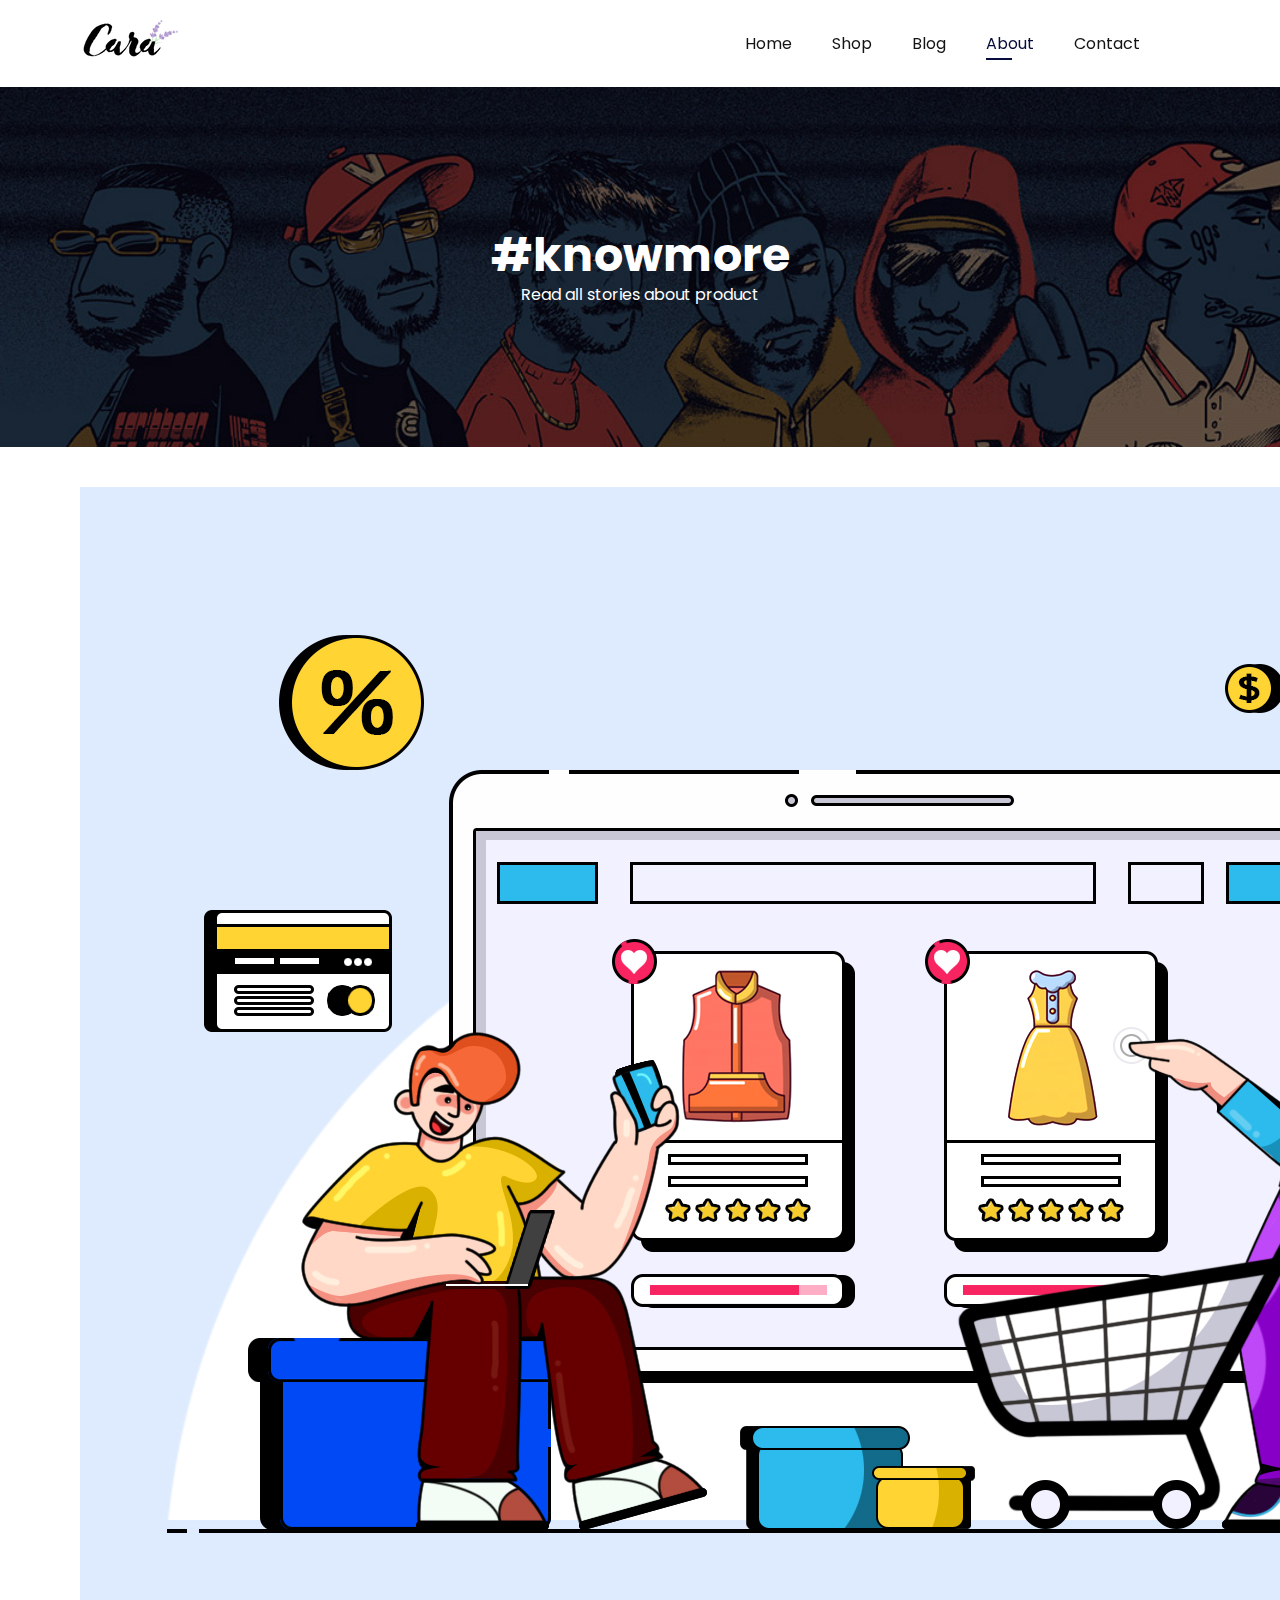
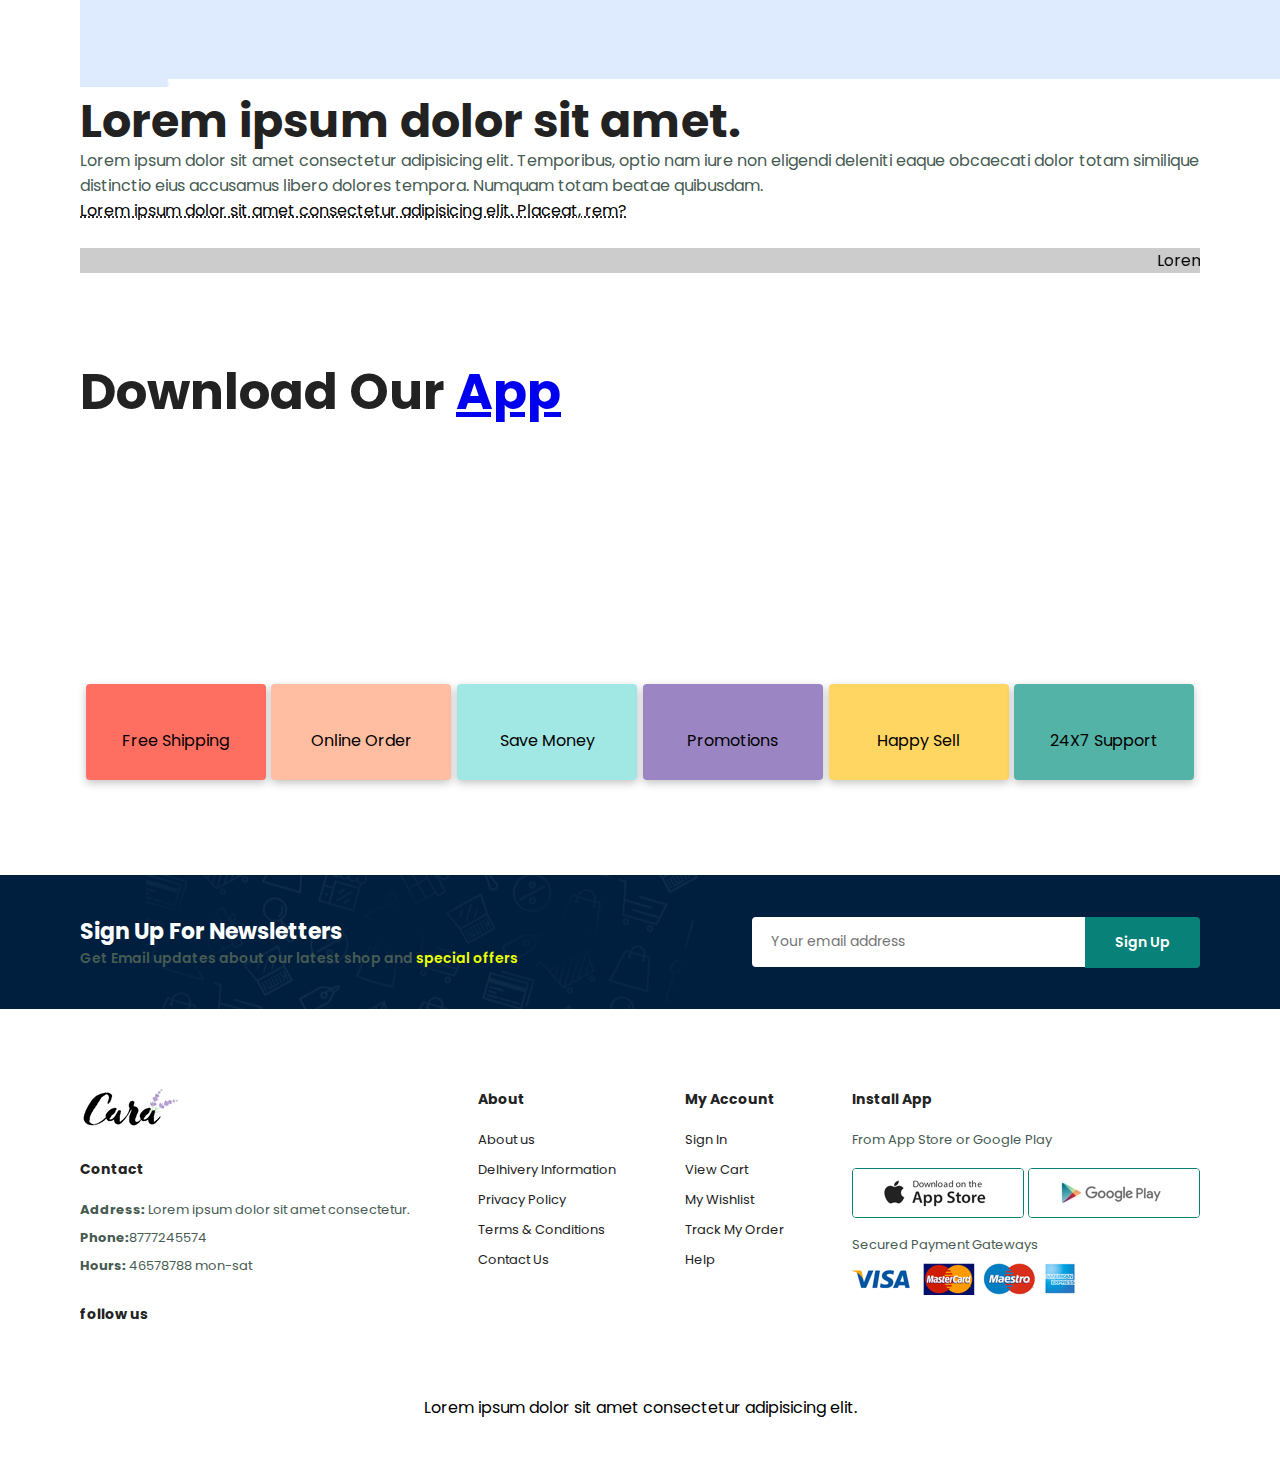
==== about.html @ af6af47f "about.html page added" ====
<!doctype html>
<html lang="en">
  <head>
    <meta charset="UTF-8" />

    <link rel="icon" type="image/svg+xml" href="public/vite.svg" />

    <meta name="viewport" content="width=device-width, initial-scale=1.0" />

    <!-- font aswome cdn -->
    <link rel="stylesheet" href="https://cdnjs.cloudflare.com/ajax/libs/font-awesome/6.5.2/css/all.min.css" integrity="sha512-SnH5WK+bZxgPHs44uWIX+LLJAJ9/2PkPKZ5QiAj6Ta86w+fsb2TkcmfRyVX3pBnMFcV7oQPJkl9QevSCWr3W6A==" crossorigin="anonymous" referrerpolicy="no-referrer" />

    <!-- style.css -->
    <link rel="stylesheet" href="style.css">


    <title>About us</title>
  </head>
  <body>
   <!-- header section start-->
   <section id="header">
    <!-- logo -->
    <a href="#"><img src="img/logo.png" class="logo" alt="logo"></a>
    <!-- nav link -->
    <div>
      <ul id="navbar">
        <li><a href="index.html">Home</a></li>
        <li><a  href="shop.html">Shop</a></li>
        <li><a  href="blog.html">Blog</a></li>
        <li><a class="active" href="about.html">About</a></li>
        <li><a href="contact.html">Contact</a></li>
        <li id="shop_bag"><a href="cart.html"><i class="fa-solid fa-cart-shopping"></i></a></li>
        <i id="close" class="fa-solid fa-x"></i>
      </ul>
    </div>

    <!-- hamburger menu -->
    <div id="mobile">
      <a href="cart.html"><i class="fa-solid fa-cart-shopping"></i></a>
      <i id="bar" class="fa-solid fa-bars"></i>
      
    </div>
   </section>
   <!-- header section end-->

   <!-- hero section start-->
   <section id="page-header" class="about-header">
    
    <h2>#knowmore</h2>

    <p>Read all stories about product</p>
   
   </section>
   <!-- hero section end-->

   <!-- new section start -->
   <section id="about-head" class="section-p1">
    <img src="img/about/a6.jpg" alt="">
    <div>
      <h2>Lorem ipsum dolor sit amet.
      </h2>
      <p>Lorem ipsum dolor sit amet consectetur adipisicing elit. Temporibus, optio nam iure non eligendi deleniti eaque obcaecati dolor totam similique distinctio eius accusamus libero dolores tempora. Numquam totam beatae quibusdam.</p>

      <abbr title="">Lorem ipsum dolor sit amet consectetur adipisicing elit. Placeat, rem?</abbr>

      <br>
      <br>

      <marquee  bgcolor="#ccc" loop="-1" scrollamount="5" width="100%">
        Lorem ipsum dolor sit amet consectetur adipisicing elit. Placeat, rem?
      </marquee>
    </div>
   </section>
   <!-- new section end -->

   <!-- about app section start -->
   <section id="about-app" class="section-p1">
    <h1>
      Download Our <a href="#">App</a>
      <div class="video">
        <video src="img/about/1.mp4" autoplay muted loop></video>
      </div>
    </h1>
   </section>
   <!-- about app section end -->

    <!-- feature section start -->
    <section id="feature" class="section-p1">
      <div class="fe-box">
          <div class="fe-icon"><i class="fas fa-shipping-fast"></i></div>
          <h6>Free Shipping</h6>
      </div>
      <div class="fe-box">
          <div class="fe-icon"><i class="fas fa-shopping-cart"></i></div>
          <h6>Online Order</h6>
      </div>
      <div class="fe-box">
          <div class="fe-icon"><i class="fas fa-piggy-bank"></i></div>
          <h6>Save Money</h6>
      </div>
      <div class="fe-box">
          <div class="fe-icon"><i class="fas fa-gift"></i></div>
          <h6>Promotions</h6>
      </div>
      <div class="fe-box">
          <div class="fe-icon"><i class="far fa-smile"></i></div>
          <h6>Happy Sell</h6>
      </div>
      <div class="fe-box">
          <div class="fe-icon"><i class="fas fa-headset"></i></div>
          <h6>24X7 Support</h6>
      </div>
  </section>
     <!-- feature section end -->


        <!-- News-letter section start-->
   <section id="newsletter" class="section-p1 section-m1">
    <div class="newstext">
      <h4>Sign Up For Newsletters</h4>
      <p>Get Email updates about our latest shop and <span>special offers</span></p>
    </div>

    <div class="form">
      <input type="text" placeholder="Your email address">
      <button class="normal">Sign Up</button>
    </div>

   </section>
   <!-- News-letter section end-->


   


   

   

 

   <!-- FOOTER section start -->
   <footer class="section-p1">
     <!-- col1 -->
    <div class="col">
      <img class="logo" src="img/logo.png" alt="">
      <h4>Contact</h4>
      <p><strong>Address:</strong> Lorem ipsum dolor sit amet consectetur.</p>
      <p><strong>Phone:</strong>8777245574</p>
      <p><strong>Hours:</strong> 46578788 mon-sat</p>
      <div class="follow">
        <h4>follow us</h4>
        <div class="icon">
          <i class="fa-brands fa-facebook"></i>
          <i class="fa-brands fa-instagram"></i>
          <i class="fa-brands fa-x-twitter"></i>
          <i class="fa-brands fa-pinterest"></i>
          <i class="fa-brands fa-youtube"></i>
        </div>
      </div>
    </div>
    <!-- col2 -->
    <div class="col">
      <h4>About</h4>
      <a href="">About us</a>
      <a href="">Delhivery Information</a>
      <a href="">Privacy Policy</a>
      <a href="">Terms & Conditions</a>
      <a href="">Contact Us</a>
    </div>
    <!-- col3 -->
    <div class="col">
      <h4>My Account</h4>
      <a href="">Sign In</a>
      <a href="">View Cart</a>
      <a href="">My Wishlist</a>
      <a href="">Track My Order</a>
      <a href="">Help</a>
    </div>
    <!-- col4 -->
    <div class="col install">
      <h4>Install App</h4>
      <p>From App Store or Google Play</p>
      <div class="row">
        <img src="img/pay/app.jpg" alt="">
        <img src="img/pay/play.jpg" alt="">
      </div>
      <p>Secured Payment Gateways
      </p>
      <img src="img/pay/pay.png" alt="">
    </div>

    <div class="copyright">
      Lorem ipsum dolor sit amet consectetur adipisicing elit.
    </div>
   </footer>
   <!-- FOOTER section end -->




   

   <!-- go to single product page js code -->
   <script>
    function goto_single_product_page(){
      // redirect
      window.location.href='single__product.html';
    }
    </script>


    


    <!-- script -->
    <script src="script.js"></script>


    <!-- js render from main.js -->
    <!-- <div id="app"></div> -->
    <!-- <script type="module" src="/main.js"></script> -->

  </body>
</html>
---- style.css ----
@import url("https://fonts.googleapis.com/css2?family=Spartan:wght@100;200;300;400;500;600;700;800;900&display=swap");

/* custom */
@import url('https://fonts.googleapis.com/css2?family=Poppins:wght@100;200;300;400;500;600;700;800;900&display=swap');

* {
  margin: 0;
  padding: 0;
  box-sizing: border-box;
  /* font-family: "Spartan", sans-serif; */

  /* custom */
  font-family: "Poppins", sans-serif;
}
html {
  scroll-behavior: smooth;
}
/* GLOBAL STYLE */
.custom__logo{
  width: 50%;
  height: 100%;
}
h1 {
  font-size: 50px;
  line-height: 64px;
  color: #222;
  
}
h2 {
  font-size: 46px;
  line-height: 54px;
  color: #222;
}
h4 {
  font-size: 20px;
  color: #222;
}
h6 {
  font-weight: 700;
  font-size: 12px;
}
p {
  font-size: 16px;
  color: #465b52;
}
body {
  width: 100%;
}
.section-p1 {
  /* section padding */
  padding: 40px 80px;
}
.section-m1 {
  /* section margin */
  margin: 40px 0;
}

button.normal{
   /*buttonglobalstyling*/
   font-size: 14px;
   font-weight: 600;
   padding: 15px 30px;
   color: #000000;
   background-color: white;
   border-radius: 4px;
   -webkit-border-radius: 4px;
   -moz-border-radius: 4px;
   -ms-border-radius: 4px;
   -o-border-radius: 4px;
   cursor: pointer;
   border: none;
   outline: none;
   transition: 0.2s;
   -webkit-transition: 0.2s;
   -moz-transition: 0.2s;
   -ms-transition: 0.2s;
   -o-transition: 0.2s;
}

button.white{
  /*buttonglobalstyling*/
  font-size: 13px;
  font-weight: 600;
  padding: 11px 18px;
  color: #ffffff;
  background-color: transparent;

  cursor: pointer;
  border: 1px solid white;
  outline: none;
  transition: 0.2s;

}
/* ----global variable end--- */

/* 1 */
/* header section start */
#header {
  display: flex;
  align-items: center;
  justify-content: space-between;

  padding: 20px 80px;
 




    /* custom */
  position: sticky; /* Use sticky for relative positioning within main */
  top: 0; /* Stays at the top of the main element */
  z-index: 100; /* Ensure it stays on top of other content */

  background: rgba(255, 255, 255, 0.5);
  backdrop-filter: blur(12px);
  -webkit-backdrop-filter: blur(15px);
  /* border: 1px solid rgba(255,255,255,0.25); */
  color: #000000;
}
/* nav link */
#header #navbar {
  display: flex;
  align-items: center;
  justify-content: center;
}
#navbar li {
  list-style: none;
  padding: 0 20px;

  /* parent elemet relative */
  position: relative;
}
#navbar li a {
  text-decoration: none;
  font-size: 16px;
  font-weight: 400;
  color: #141414;
}
/* nav link hover effecet */
#navbar li a:hover,
#navbar li a.active {
/* active class added for section wise navbar underline */

  color: #060c3b;
  /*smooth transition*/
  transition: 0.3s ease;
  -webkit-transition: 0.3s ease;
  -moz-transition: 0.3s ease;
  -ms-transition: 0.3s ease;
  -o-transition: 0.3s ease;
}

/* underline effect using pseudo element */
#navbar li a.active::after,
#navbar li a:hover::after{
    content: "";
    width: 30%;
    height: 2px;
    background: #060c3b;
    /* child elemet absolute */
    position: absolute;
    bottom: -4px;
    left: 20px;
}

#header #mobile{
  /* bydefault hide this div */
      display: none;
}


#close {
  /* bydefault hide in large screen */
  display: none;
}


/* header section end */

/* 2 */
/* hero section start */
#hero{
    /* background-image: url(img/hero4.png); */
    background-image: url(https://images.unsplash.com/photo-1532453288672-3a27e9be9efd?q=80&w=1528&auto=format&fit=crop&ixlib=rb-4.0.3&ixid=M3wxMjA3fDB8MHxwaG90by1wYWdlfHx8fGVufDB8fHx8fA%3D%3D);


    /* fullscreen */
    width: 100%;
    height: 90vh;

    /* make image center */
    background-position: top 40% right 0%;
    background-size: cover;

    padding: 0 80px;

    display: flex;
    flex-direction: column;
    justify-content: center;
    align-items: flex-start;
    gap: 10px;
    

}
/* #hero h4{
    padding-bottom: 15px;
} */
#hero h1, #hero h4, #hero h2, #hero p{
    color: #ffffff;
}
#hero h1{
  font-weight: 500;
}
#hero h2{
  font-weight: 400;
}
#hero h4{
  font-weight: 300;
}
#hero p{
  font-weight: 200;
}
#hero button{
    /*background-image: url("img/button.png");
    */background-color: whitesmoke;
    color: #000000;
    border: 0;
    padding: 15px 30px;
    /*background-repeat: no-repeat;
    */cursor: pointer;
    font-weight: 500;
    font-size: 15px;
    margin-top: 10px;
    letter-spacing: 1px;
    border-radius:25px ;
    -webkit-border-radius:25px ;
    -moz-border-radius:25px ;
    -ms-border-radius:25px ;
    -o-border-radius:25px ;
}
/* hero section end */

/* feature section start */
#feature{
  display: flex;
  align-items: center;
  justify-content: space-between;
  flex-wrap: wrap;
}
#feature .fe-box{
  width: 180px;
  text-align: center;
  padding: 25px 15px;
  box-shadow: rgba(0, 0, 0, 0.24) 0px 3px 8px;
  border-radius: 4px;
  -webkit-border-radius: 4px;
  -moz-border-radius: 4px;
  -ms-border-radius: 4px;
  -o-border-radius: 4px;
  margin: 15px 0;
}
#feature .fe-box:hover{
/* adding hover effect */
box-shadow: rgba(0, 0, 0, 0.35) 0px 5px 15px;
}
#feature .fe-box img{
  /* make image responsive */
  width: 100%;
  margin-bottom: 10px;
}
#feature .fe-box h6{
  padding: 9px 8px 6px 8px ;
  line-height: 1;
  border-radius: 4px;
  -webkit-border-radius: 4px;
  -moz-border-radius: 4px;
  -ms-border-radius: 4px;
  -o-border-radius: 4px;
  
  

   display: inline-block;/*take width as lenght */
}
#feature .fe-box:nth-child(2){
  /* adding different background for different h6 */
  background-color: #FFBDA1;
}
#feature .fe-box:nth-child(3) {
  background-color: #A1E7E4;

}
#feature .fe-box:nth-child(4) {
  background-color: #9B85C3;

}
#feature .fe-box:nth-child(5) {
  background-color: #FFD662;
}
#feature .fe-box:nth-child(6) {
  background-color: #52B3A6;
}
#feature {
  display: flex;
  justify-content: space-evenly;
  flex-wrap: wrap;
 
}

.fe-box {
  
  margin-bottom: 20px;
  text-align: center;
  background-color: #FF6F61;
  padding: 20px;
  border-radius: 8px;
}

.fe-icon {
  font-size: 30px;
  margin-bottom: 15px;
}

.fe-icon i {
  color: #333;
}

h6 {
  font-size: 16px;
  color: #000000;
  font-weight: 400;
  margin: 0;
}

/* feature section end */

/* feature products section start */
#product1{
  text-align: center;
}

#product1 .pro-container{
  display:flex;
  align-items: center;
  justify-content: space-between;
  flex-wrap: wrap;

  padding-top: 20px;
}
#product1 .pro{
  width: 23%;
  min-width: 250px;
  padding:10px 12px;
  border: 1px solid #afb6ab;
  border-radius: 10px;
  -webkit-border-radius: 10px;
  -moz-border-radius: 10px;
  -ms-border-radius: 10px;
  -o-border-radius: 10px;
  box-shadow: rgba(0, 0, 0, 0.35) 0px 5px 15px;
  cursor: pointer;
  margin: 15px 0;
  transition: 0.2s ease;
  -webkit-transition: 0.2s ease;
  -moz-transition: 0.2s ease;
  -ms-transition: 0.2s ease;
  -o-transition: 0.2s ease;

  position: relative;
}

#product1 .pro:hover{
  box-shadow: rgba(0, 0, 0, 0.25) 0px 54px 55px, rgba(0, 0, 0, 0.12) 0px -12px 30px, rgba(0, 0, 0, 0.12) 0px 4px 6px, rgba(0, 0, 0, 0.17) 0px 12px 13px, rgba(0, 0, 0, 0.09) 0px -3px 5px;
}
#product1 .pro img{
  /*takefullwidthof23%*/width: 100%;
  border-radius: 12px;
  -webkit-border-radius: 12px;
  -moz-border-radius: 12px;
  -ms-border-radius: 12px;
  -o-border-radius: 12px;
}

#product1 .pro .des{
  text-align: left;
  padding: 10px 0;
}
#product1 .pro .des span{
  color: #0024ee;
  font-size: 12px;
}
#product1 .pro .des h5{
  padding-top: 7px;
  color: #1a1a1a;
  font-size: 14px;
}
#product1 .pro .des i{
  font-size: 12px;
  color: #eeff00;
}
#product1 .pro .des  h4{
  padding-top: 7px;
  font-size: 15px;
  font-weight: 700;
  color: #088178;
}
#product1 .pro .cart{
  width: 40px;
  height: 40px;
  line-height: 40px;
  border-radius: 50px;
  -webkit-border-radius: 50px;
  -moz-border-radius: 50px;
  -ms-border-radius: 50px;
  -o-border-radius: 50px;

  background-color: #b3ccc7;
 
  color: #0024ee;
 
 position: absolute;
 right: 10px;
 bottom: 20px;
}

/* feature products section end */

/* call to action banner start */
#banner{
  display: flex;
  flex-direction: column;
  justify-content: center;
  align-items: center;
  text-align: center;

  background-image: url("img/banner/b2.jpg");
  width: 100%;
  height: 40vh;
  background-position: center;
  background-size: cover;


 
}
#banner h4{
  color: #fff;
  font-size: 16px;
}
#banner h2{
  color: white;
  font-size: 30px;
  padding: 10px 0;
}
#banner h2  span{
  color: rgb(216, 67, 67);
}
/* button global styling (look above)⬆⬆ */

#banner button:hover{
  /* adding hover effect to button */
  background-color:#088178 ;
  color:#fff;
}
/* call to action banner end */

/* Two small banner start */
#sm-banner{
  display: flex;
  justify-content: space-between;
  flex-wrap: wrap;
  
}
#sm-banner .banner-box{
  display: flex;
  flex-direction: column;
  justify-content: center;
  align-items: flex-start;
  text-align: left;

  background-image: url("img/banner/b17.jpg");
  min-width: 580px;
  
  height: 50vh;
  background-position: center;
  background-size: cover;

  padding: 30px;

}
#sm-banner .banner-box2{
  background-image: url("img/banner/b10.jpg");
}
#sm-banner .banner-box h4{
  color: white;
  font-size: 20px;
  font-weight: 300;
}
#sm-banner .banner-box h2{
  color: white;
  font-size: 28px;
  font-weight: 800;
}
#sm-banner .banner-box span{
  color: white;
  font-size: 14px;
  font-weight: 500;
  padding-bottom:15px ;
}

/* for white buttom global styling added (look above) ⬆⬆ */
#sm-banner .banner-box:hover button{
  /* adding hover effect */
  background-color: #088178;
  border: 1px solid #088178;
}
/* Two small banner end */

/* Text banner section start */
#banner3{
  display: flex;
  justify-content: space-between;
  flex-wrap: wrap;
  padding: 0 80px;
}
#banner3 .banner-box{
  display: flex;
  flex-direction: column;
  justify-content: center;
  align-items: flex-start;
  text-align: left;

  background-image: url("img/banner/b7.jpg");
  background-position: center;
  background-size: cover;

  min-width: 30%;
  height: 30vh;
  

  padding: 20px;
  margin-bottom: 20px;
}
#banner3 .banner-box2{
  background-image: url("img/banner/b4.jpg");

}
#banner3 .banner-box3{
  background-image: url("img/banner/b18.jpg");

}


#banner3 .banner-box h2{
  color:white;
  font-weight: 900;
  font-size: 22px;
}
#banner3 .banner-box h3{
  color:rgb(204, 79, 79);
  font-weight: 800;
  font-size: 15px;
}


/* Text banner section end */

/* News-letter section start */
#newsletter{
  display: flex;
  justify-content: space-between;
  flex-wrap: wrap;
  align-items: center;
  background-image: url("img/banner/b14.png");
  background-repeat: no-repeat;
  background-position: 20% 30%;
  background-color: #001f3f;
}
#newsletter h4{
  font-size: 22px;
  font-weight: 700;
  color: rgb(255, 255, 255);
}
#newsletter p{
  font-size: 14px;
  font-weight: 600;
  color: #465b52;
}
#newsletter p span{
  color: #eeff00;
}
#newsletter .form{
  display: flex;
  
  width: 40%;
}
#newsletter input{
  height: 3.125rem;
  padding: 0 1.25em;
  font-size: 14px;
  width: 100%;
  border: 1px solid transparent;
  border-radius: 4px;
  -webkit-border-radius: 4px;
  -moz-border-radius: 4px;
  -ms-border-radius: 4px;
  -o-border-radius: 4px;
  outline: none;

  border-top-right-radius: 0;
  border-bottom-right-radius: 0;
}
#newsletter button{
  background-color:#088178 ;
  color: #fff;
  /* restrict */
  white-space: nowrap;

  border-top-left-radius: 0;
  border-bottom-left-radius: 0;
}
/* News-letter section end */

/* FOOTER section start */
footer{
  display: flex;
  flex-wrap: wrap;
  justify-content: space-between;
}
footer .col{
  display: flex;
  flex-direction: column;
  align-items: flex-start;
  
  margin-bottom: 20px;
}
footer .logo{
  margin-bottom: 30px;
}
footer h4{
  font-size: 14px;
  padding-bottom: 20px;
}
footer p{
  font-size: 13px;
  margin: 0 0 8px 0;
}
footer a{
  font-size: 13px;
  margin: 0 0 8px 0;

  text-decoration: none;
  color: #222;
  margin-bottom: 10px;
}

footer .follow{
  margin-top: 20px;
}
footer .follow i{
  color: #011322;
  padding-right: 4px;
  cursor: pointer;
  font-size: 20px;
}
footer .install .row img{ border: 1px solid #088178; border-radius: 4px; -webkit-border-radius: 4px; -moz-border-radius: 4px; -ms-border-radius: 4px; -o-border-radius: 4px;
  margin: 10px 0;
}

footer .follow i:hover,
footer a:hover{
  color: rgb(255, 0, 0);
}
footer .copyright{
  width: 100%;
  text-align: center;
}
/* FOOTER section end */

/* shop page styling start*/
#page-header{
  background-image: url(img/banner/b1.jpg);
  width: 100%;
  height: 40vh;
  background-size: cover;
  display: flex;
  justify-content: center;
  align-items: center;
  flex-direction: column;
  padding: 14px;
}
#page-header h2, #page-header p{
  color:white;
}

#pagination{
  text-align: center;
}
#pagination a{
  text-decoration: none;
  background-color: #088178;
  color:white;
  font-size: 20px;

  padding: 15px 20px;
  border-radius: 4px;
  -webkit-border-radius: 4px;
  -moz-border-radius: 4px;
  -ms-border-radius: 4px;
  -o-border-radius: 4px;
}

/* shop page styling end*/


/* single__product page styling start */
#pro_detail{
  display: flex;
  margin-top: 20px;
}

#pro_detail .single_pro_img{
  width: 40%;
  margin-right: 50px;
}
.small_img_group{
  display: flex;
  justify-content: space-between;
  gap: 10px;
}
.small_img_col{
  /*flex-basis: 23%;
  */cursor: pointer;
  border: 1px solid rgb(196, 192, 192);
  border-radius: 4px;
  -webkit-border-radius: 4px;
  -moz-border-radius: 4px;
  -ms-border-radius: 4px;
  -o-border-radius: 4px;
}

#pro_detail .single_pro_detail{
  /* *********** */
  width: 50%;
  padding: 30px;
}
#pro_detail .single_pro_detail h4{
  padding: 40px 0 20px 0;
}
#pro_detail .single_pro_detail h2{
  font-size: 26px;
}
#pro_detail .single_pro_detail span{
  line-height: 25px;
}
#pro_detail .single_pro_detail select
{
  display: block;/*take one line*/
  padding: 5px 10px;
  margin-bottom: 10px;

}
#pro_detail .single_pro_detail input{
  width: 50px;
  height: 47px;
  padding-left: 10px;
  font-size: 16px;
  margin-right: 10px;
}
#pro_detail .single_pro_detail input:focus{
  outline: none;
}
#pro_detail .single_pro_detail button{
  /* global styling added class=normal */
  background-color: #088178;
  color: white;
}

/* single__product page styling end */

/* blog.html page start */
#page-header.blog-header{
  /* override */
  background-image: url('img/banner/b19.jpg');
}

#blog{
  padding: 150px 150px 0 150px;
}
#blog .blog-box{
  display: flex;
  align-items: center;
  width: 100%;
  padding-bottom: 90px;
  position: relative;
}
#blog .blog-img{
  width: 50%;
  margin-right: 40px;
}
#blog .blog-img img{
  width: 100%;
  height: 300px;
  object-fit: cover;
}
#blog .blog-details{
  width: 50%;
}
#blog .blog-details a{
  text-decoration: none;
  font-size: 11px;
  color: black;
  font-weight: 700;
  /*parentelement*/position: relative;
  transition: 0.3s;
  -webkit-transition: 0.3s;
  -moz-transition: 0.3s;
  -ms-transition: 0.3s;
  -o-transition: 0.3s;
}
#blog .blog-details a::after
{
  /* child element */
  content: "";
  width: 50px;
  height: 1px;
  background-color: black;
  position:absolute ;
  top: 4px;
  right: -60px;
}
#blog .blog-details a:hover{
  color: red;
}
#blog .blog-details a:hover::after
{
  background-color: red;
}

#blog .blog-box h1{
  position: absolute;
  top: -40px;
  left: 0;
  font-size: 70px;
  font-weight: 700;
  color: #b6b5b5;
  z-index: -100;
}
/* blog.html page end */

/* about.html page start */

/* about.html page end */













/* start Media Query */
/* TABLET start*/
@media (max-width:799px){
  /* global style start */
  .section-p1 {
    /* section padding */
    padding: 40px 40px;
  }
  /* global style end */

  /* header section start */
  #header #navbar {
     display: flex;
     flex-direction: column;
     align-items:flex-start;
     justify-content: flex-start;
     position: fixed;
     top: 0;
     /*right: 0;
     *//*bydefaulthide*/right: -300px;
     height: 100vh;
     width: 300px;
     background-color: rgb(167, 163, 158);
     padding: 80px 0 0 10px;
     transition: 0.3s;
     -webkit-transition: 0.3s;
     -moz-transition: 0.3s;
     -ms-transition: 0.3s;
     -o-transition: 0.3s;
}

  #header #navbar.active{
      /* navbar showing  */
      right: 0;

    }
  #shop_bag {
      /* hide shopping cart icon in navbar for smaller device as it already present ouside */
     display: none;
      
  }
  
  #header #mobile #bar, #close{
      cursor: pointer;}

  #close{
      /* show close i element */
      display: initial;
      position: absolute;
      left: 30px;
      top: 30px;
      color: red;
      font-size: 24px;

        
    }
  #navbar li {
      margin-bottom: 25px;
    }
#header #mobile{
      display: flex;
      align-items: center;
    }
#header #mobile i{
      color:black;
      font-size: 24px;
      padding-left: 20px;
    }
  /* header section end */


  /* hero section start */
  #hero{
    height: 70vh;
    background-position: top 30% right 30%;
  }
  /* hero section end */

  /* feature section start */
  #feature{
    justify-content: center;
  }
  #feature .fe-box{
    margin: 15px 15px;

  }
  /* feature section end */

  /* feature products section start */
  #product1 .pro-container{
    justify-content: center;
  }
  #product1 .pro{
    margin: 15px;
  }
  /* feature products section end */

  /* call to action banner start */
  #banner{
    height: 35vh;
  }
  /* call to action banner end */

  /* Two small banner start */
  #sm-banner .banner-box{
    min-width: 100%;
    height:30vh ;
    /* background-position: right 35% bottom 100%; */
   
  }
  /* Two small banner end */

  /* Text banner section start */
#banner3{
  padding: 0 40px;
}
#banner3 .banner-box{
  width: 28%;
}
  /* Text banner section end */

/* News-letter section start */
#newsletter .form{

  width: 70%;
}
/* News-letter section end */

}
/* TABLET end */

/* MOBILE start ---------*/
@media (max-width:477px){

  h1 {
    font-size: 38px;
  }
  h2 {
    font-size: 32px;
  }
  .section-p1{
    padding: 20px;
  }

  #header{
    padding: 10px 30px;
  }
  #hero{
    padding: 0 20px;
    background-position: 55%;

  }
  #feature{
    justify-content: space-between;
  }
  #feature .fe-box{
    width: 155px;
    margin: 0 0 15px 0;
  }
  #product1 .pro{
    width: 100%;
   
  }
  #banner{
    height: 40vh;
  }
  #sm-banner .banner-box{
    height: 40vh;
  }
  #sm-banner .banner-box2{
    margin-top: 20px;
  }
  #banner3{
    padding: 0 20px;
  }
  #banner3 .banner-box{
    width: 100%;
  }
  #newsletter{
   padding: 40px 20px; 
  }
  #newsletter .form{
    width: 100%;
  }
  footer .copyright{
    text-align: start;
  }
  


  /* single__product page styling start */
#pro_detail{
  display: flex;
  flex-direction: column;
  margin: 0;
  }
  #pro_detail .single_pro_img{
    width: 100%;
    margin-bottom: 10px;
  }
  #pro_detail .single_pro_detail{
    /* *********** */
    width: 100%;
    padding: 0;
  }
  #pro_detail .single_pro_detail h4{
    padding: 10;
  }
  
  /* single__product page styling end*/

/* blog page start */
#blog{
  padding: 100px 20px 0 20px;
}
#blog .blog-box{
  display: flex;
  flex-direction: column;
  align-items: flex-start;
}
#blog .blog-img{
  width: 100%;
  margin-bottom: 30px;
}
#blog .blog-details{
  width: 100%;
}
/* blog page end */

/* about page start */
/* about page end */



}
/* MOBILE end*/



/* end Media Query */
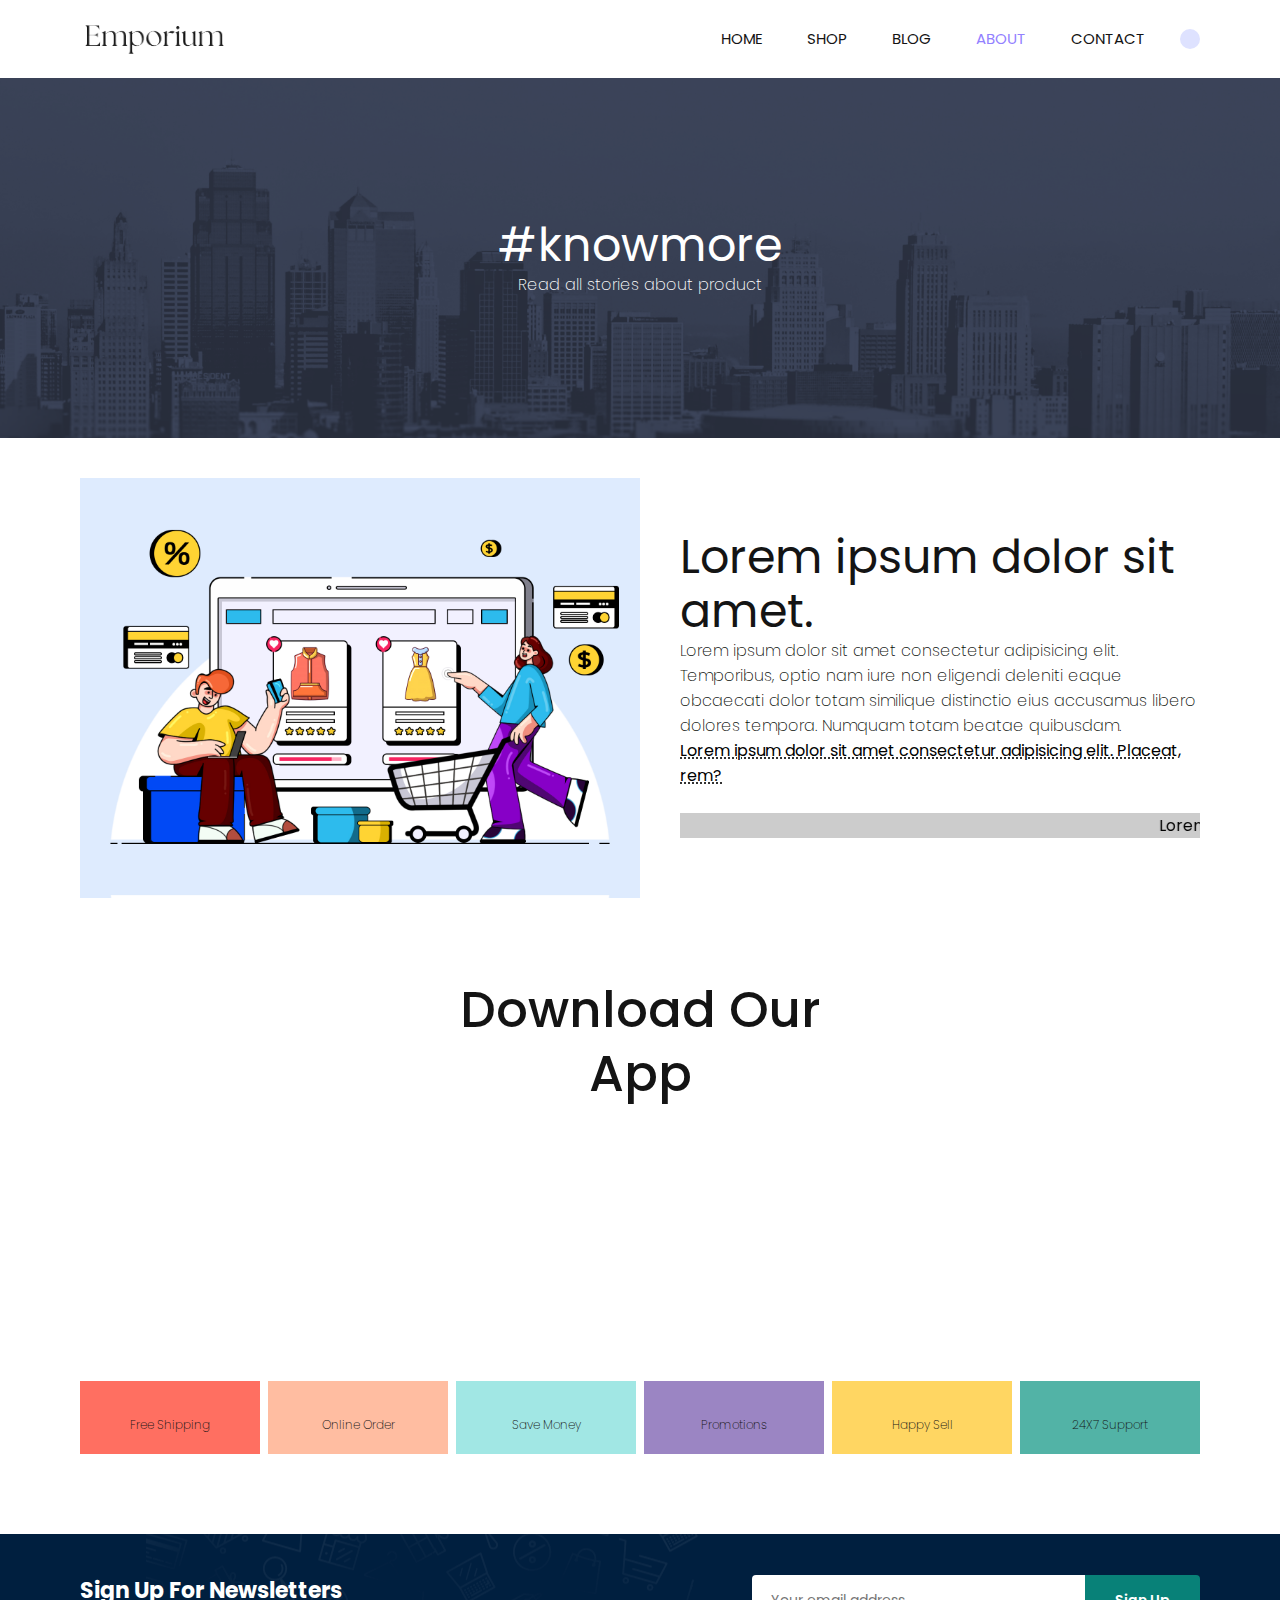
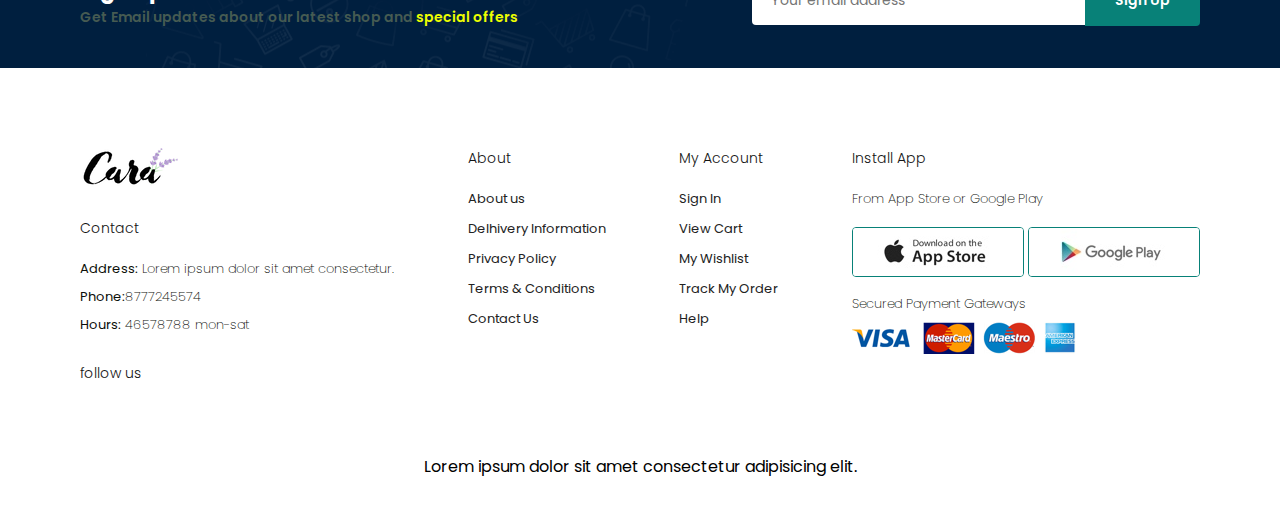
==== commit a3097645: "Codebase update" ====
--- a/about.html
+++ b/about.html
@@ -20,15 +20,19 @@
    <!-- header section start-->
    <section id="header">
     <!-- logo -->
-    <a href="#"><img src="img/logo.png" class="logo" alt="logo"></a>
+    <a href="index.html">
+      <img src="custom_logo.png" class="site_logo" alt="logo">
+    </a>
     <!-- nav link -->
     <div>
       <ul id="navbar">
-        <li><a href="index.html">Home</a></li>
+        <li><a  href="index.html">Home</a></li>
         <li><a  href="shop.html">Shop</a></li>
         <li><a  href="blog.html">Blog</a></li>
         <li><a class="active" href="about.html">About</a></li>
-        <li><a href="contact.html">Contact</a></li>
+        <!-- <li><a href="TEST.html">TEST</a></li> -->
+        <li><a href="contact.html">Contact</a>
+        </li>
         <li id="shop_bag"><a href="cart.html"><i class="fa-solid fa-cart-shopping"></i></a></li>
         <i id="close" class="fa-solid fa-x"></i>
       </ul>
@@ -38,7 +42,6 @@
     <div id="mobile">
       <a href="cart.html"><i class="fa-solid fa-cart-shopping"></i></a>
       <i id="bar" class="fa-solid fa-bars"></i>
-      
     </div>
    </section>
    <!-- header section end-->
--- a/style.css
+++ b/style.css
@@ -1,51 +1,82 @@
-@import url("https://fonts.googleapis.com/css2?family=Spartan:wght@100;200;300;400;500;600;700;800;900&display=swap");
-
-/* custom */
+/* google font */
 @import url('https://fonts.googleapis.com/css2?family=Poppins:wght@100;200;300;400;500;600;700;800;900&display=swap');
 
 * {
   margin: 0;
   padding: 0;
   box-sizing: border-box;
-  /* font-family: "Spartan", sans-serif; */
-
-  /* custom */
   font-family: "Poppins", sans-serif;
 }
 html {
   scroll-behavior: smooth;
 }
+body {
+  width: 100%;
+  overflow-x: hidden;
+}
+:root{
+  --main-white-color:#ffffff;
+  --main-black-color:#141414;
+  --main-p-font-colot:#0c0f0a;
+  --light-blue-color:#9381ff;
+  --deep-blue-color:#003049;
+  --light-bg-color:#dee2ff;
+}
 /* GLOBAL STYLE */
-.custom__logo{
-  width: 50%;
-  height: 100%;
+h1,h2,h3,h4,h5,h6,i{
+  color: var(--main-black-color);
 }
 h1 {
   font-size: 50px;
   line-height: 64px;
-  color: #222;
-  
+  font-weight: 500;
 }
 h2 {
   font-size: 46px;
   line-height: 54px;
-  color: #222;
-}
-h4 {
+  font-weight: 400;
+}
+h3,h4 {
   font-size: 20px;
-  color: #222;
-}
-h6 {
-  font-weight: 700;
+  font-weight: 300;
+}
+h5,h6 {
+  font-weight: 200;
   font-size: 12px;
 }
+
 p {
+  font-weight: 200;
   font-size: 16px;
-  color: #465b52;
-}
-body {
-  width: 100%;
-}
+  color: var(--main-p-font-colot);
+}
+
+a , a:hover,a:active{
+  color: var(--main-black-color);
+  text-decoration: none;
+  cursor: pointer; 
+
+  display: flex;
+  align-items: center;
+  justify-content: center; 
+ 
+}
+ul, ol {
+  margin: 0;
+  padding: 0;
+}
+
+li {
+  list-style: none; 
+  margin-bottom: 0; 
+}
+
+.site_logo {
+  width: 150px;
+  height: auto;
+ 
+}
+
 .section-p1 {
   /* section padding */
   padding: 40px 80px;
@@ -93,82 +124,81 @@
 }
 /* ----global variable end--- */
 
-/* 1 */
+
 /* header section start */
 #header {
+  background-color: var(--main-white-color);
   display: flex;
   align-items: center;
   justify-content: space-between;
-
   padding: 20px 80px;
- 
-
-
-
-
-    /* custom */
-  position: sticky; /* Use sticky for relative positioning within main */
-  top: 0; /* Stays at the top of the main element */
-  z-index: 100; /* Ensure it stays on top of other content */
-
-  background: rgba(255, 255, 255, 0.5);
+  position: sticky; 
+  top: 0; 
+  z-index: 100; 
+  /* background: rgba(255, 255, 255, 0.5);
   backdrop-filter: blur(12px);
-  -webkit-backdrop-filter: blur(15px);
-  /* border: 1px solid rgba(255,255,255,0.25); */
-  color: #000000;
-}
-/* nav link */
+  -webkit-backdrop-filter: blur(15px); */
+}
 #header #navbar {
   display: flex;
   align-items: center;
   justify-content: center;
+  gap: 25px;
 }
 #navbar li {
-  list-style: none;
-  padding: 0 20px;
-
   /* parent elemet relative */
   position: relative;
-}
-#navbar li a {
-  text-decoration: none;
-  font-size: 16px;
+  
+}
+#navbar li:not(:nth-last-child(2)) a{
+  text-transform: uppercase;
+  font-size: 15px;
   font-weight: 400;
-  color: #141414;
+  padding: 5px 10px;
 }
 /* nav link hover effecet */
-#navbar li a:hover,
-#navbar li a.active {
-/* active class added for section wise navbar underline */
-
-  color: #060c3b;
-  /*smooth transition*/
-  transition: 0.3s ease;
-  -webkit-transition: 0.3s ease;
-  -moz-transition: 0.3s ease;
-  -ms-transition: 0.3s ease;
-  -o-transition: 0.3s ease;
+#navbar li:not(:nth-last-child(2)) a:hover,
+#navbar li:not(:nth-last-child(2)) a.active {
+  color: var(--light-blue-color);
+  /*smoothtransition*/transition: 0.5s ease;
+  -webkit-transition: 0.5s ease;
+  -moz-transition: 0.5s ease;
+  -ms-transition: 0.5s ease;
+  -o-transition: 0.5s ease;
 }
 
 /* underline effect using pseudo element */
-#navbar li a.active::after,
-#navbar li a:hover::after{
+
+/* #navbar li:not(:nth-last-child(2)) a.active::after,
+#navbar li:not(:nth-last-child(2)) a:hover::after {
     content: "";
-    width: 30%;
-    height: 2px;
-    background: #060c3b;
-    /* child elemet absolute */
+    width: 100%;
+    height: 1px;
+    background: var(--light-blue-color);
+   
     position: absolute;
     bottom: -4px;
-    left: 20px;
-}
-
+    left: 0px;
+} */
+
+#navbar #shop_bag i,
+#mobile .fa-cart-shopping{
+  padding: 10px;
+  background-color: var(--light-bg-color);
+  border-radius: 50%;
+  -webkit-border-radius: 50%;
+  -moz-border-radius: 50%;
+  -ms-border-radius: 50%;
+  -o-border-radius: 50%;
+}
+#navbar #shop_bag i:hover,
+#navbar #shop_bag i:active{ background-color: var(--main-black-color); color: var(--main-white-color); transition: 0.3s ease; -webkit-transition: 0.3s ease; -moz-transition: 0.3s ease; -ms-transition: 0.3s ease; -o-transition: 0.3s ease;
+}
+/* navbar responsive part */
 #header #mobile{
   /* bydefault hide this div */
       display: none;
 }
-
-
 #close {
   /* bydefault hide in large screen */
   display: none;
@@ -180,46 +210,45 @@
 /* 2 */
 /* hero section start */
 #hero{
-    /* background-image: url(img/hero4.png); */
-    background-image: url(https://images.unsplash.com/photo-1532453288672-3a27e9be9efd?q=80&w=1528&auto=format&fit=crop&ixlib=rb-4.0.3&ixid=M3wxMjA3fDB8MHxwaG90by1wYWdlfHx8fGVufDB8fHx8fA%3D%3D);
-
-
-    /* fullscreen */
+   
+    /* background-image: url(https://images.unsplash.com/photo-1532453288672-3a27e9be9efd?q=80&w=1528&auto=format&fit=crop&ixlib=rb-4.0.3&ixid=M3wxMjA3fDB8MHxwaG90by1wYWdlfHx8fGVufDB8fHx8fA%3D%3D);
+     */
+     /* background-position: top 40% right 0%;
+     background-size: cover; */
+
+
+ 
     width: 100%;
     height: 90vh;
-
-    /* make image center */
-    background-position: top 40% right 0%;
-    background-size: cover;
-
-    padding: 0 80px;
-
+    display:flex ;
+}
+
+#hero .hero_txt{
+ width: 100%;
+ height: 100%;
+  padding: 0 80px;
     display: flex;
     flex-direction: column;
     justify-content: center;
     align-items: flex-start;
     gap: 10px;
-    
-
-}
-/* #hero h4{
-    padding-bottom: 15px;
-} */
+  background-color: var(--main-black-color);
+
+}
+#hero .hero_img {
+  display: flex;
+  flex-direction: row-reverse;
+}
+#hero .hero_img img{
+  width: auto;
+  height: 100%;
+
+}
+  
 #hero h1, #hero h4, #hero h2, #hero p{
-    color: #ffffff;
-}
-#hero h1{
-  font-weight: 500;
-}
-#hero h2{
-  font-weight: 400;
-}
-#hero h4{
-  font-weight: 300;
-}
-#hero p{
-  font-weight: 200;
-}
+    color: var(--main-white-color);
+}
+
 #hero button{
     /*background-image: url("img/button.png");
     */background-color: whitesmoke;
@@ -250,87 +279,34 @@
 #feature .fe-box{
   width: 180px;
   text-align: center;
-  padding: 25px 15px;
-  box-shadow: rgba(0, 0, 0, 0.24) 0px 3px 8px;
-  border-radius: 4px;
-  -webkit-border-radius: 4px;
-  -moz-border-radius: 4px;
-  -ms-border-radius: 4px;
-  -o-border-radius: 4px;
-  margin: 15px 0;
-}
-#feature .fe-box:hover{
-/* adding hover effect */
-box-shadow: rgba(0, 0, 0, 0.35) 0px 5px 15px;
-}
-#feature .fe-box img{
-  /* make image responsive */
-  width: 100%;
-  margin-bottom: 10px;
-}
-#feature .fe-box h6{
-  padding: 9px 8px 6px 8px ;
-  line-height: 1;
-  border-radius: 4px;
-  -webkit-border-radius: 4px;
-  -moz-border-radius: 4px;
-  -ms-border-radius: 4px;
-  -o-border-radius: 4px;
-  
-  
-
-   display: inline-block;/*take width as lenght */
-}
-#feature .fe-box:nth-child(2){
-  /* adding different background for different h6 */
-  background-color: #FFBDA1;
-}
-#feature .fe-box:nth-child(3) {
-  background-color: #A1E7E4;
-
-}
-#feature .fe-box:nth-child(4) {
-  background-color: #9B85C3;
-
-}
-#feature .fe-box:nth-child(5) {
-  background-color: #FFD662;
-}
-#feature .fe-box:nth-child(6) {
-  background-color: #52B3A6;
-}
-#feature {
-  display: flex;
-  justify-content: space-evenly;
-  flex-wrap: wrap;
- 
-}
-
-.fe-box {
-  
-  margin-bottom: 20px;
   text-align: center;
   background-color: #FF6F61;
   padding: 20px;
-  border-radius: 8px;
+
+}
+#feature .fe-box:nth-child(2){
+ 
+  background-color: #FFBDA1;
+}
+#feature .fe-box:nth-child(3) {
+  background-color: #A1E7E4;
+
+}
+#feature .fe-box:nth-child(4) {
+  background-color: #9B85C3;
+
+}
+#feature .fe-box:nth-child(5) {
+  background-color: #FFD662;
+}
+#feature .fe-box:nth-child(6) {
+  background-color: #52B3A6;
 }
 
 .fe-icon {
   font-size: 30px;
   margin-bottom: 15px;
 }
-
-.fe-icon i {
-  color: #333;
-}
-
-h6 {
-  font-size: 16px;
-  color: #000000;
-  font-weight: 400;
-  margin: 0;
-}
-
 /* feature section end */
 
 /* feature products section start */
@@ -847,8 +823,236 @@
 /* blog.html page end */
 
 /* about.html page start */
-
+#page-header.about-header{
+  background-image: url("img/about/banner.png");
+}
+#about-head{
+  display: flex;
+  align-items: center;
+}
+#about-head img{
+  width: 50%;
+  /* ------check later------ */
+  height: auto;
+}
+#about-head div{
+  padding-left: 40px;
+}
+
+#about-app
+{
+  text-align: center;
+}
+#about-app .video{
+  width: 70%;
+  height: 100%;
+  margin: 30px auto 0 auto;
+}
+#about-app .video video{
+  width: 100%;
+  height: 100%;
+  border-radius: 30px;
+  -webkit-border-radius: 30px;
+  -moz-border-radius: 30px;
+  -ms-border-radius: 30px;
+  -o-border-radius: 30px;
+}
 /* about.html page end */
+
+
+/* contact.html page start */
+#contact-details{
+  display: flex;
+  align-items: center;
+  justify-content: space-between;
+}
+#contact-details .details{
+  width: 40%;
+}
+#contact-details .details span , #form-details form span{
+  font-size: 12px;
+}
+#contact-details .details h2 , #form-details form h2{
+  font-size: 26px;
+  line-height: 35px;
+  padding: 20px 0;
+}
+#contact-details .details h3 ,#form-details form h3{
+  font-size: 16px;
+  padding-bottom: 15px;
+}
+#contact-details .details li{
+  list-style: none;
+  display: flex;
+  padding: 10px 0;
+}
+#contact-details .details li i{
+  font-size: 14px;
+  padding-right: 22px
+}
+#contact-details .details li p{
+  margin: 0;
+  font-size: 14px;
+}
+
+#contact-details .map{
+  width: 55%;
+  height: 400px;
+}
+#contact-details .map iframe{
+  width: 100%;
+  height: 100%;
+}
+#form-details{
+  display: flex;
+  justify-content: space-between;
+  margin: 30px;
+  padding: 80px;
+  border:1px solid black;
+}
+#form-details form{
+  width:65% ;
+  display: flex;
+  flex-direction: column;
+  align-items: flex-start;
+}
+#form-details form input , #form-details form textarea{
+  width: 100%;
+  padding: 12px 15px;
+  outline: none;
+  margin-bottom: 20px;
+  border:1px solid grey;
+}
+#form-details form button{
+  background-color: #02030e;
+  color:white;
+}
+#form-details .people div{
+  padding-bottom: 25px;
+  display: flex;
+  align-items: flex-start;
+}
+#form-details .people div img{
+  width: 65px;
+  height: 65px;
+  object-fit: cover;
+  margin-right: 15px;
+}
+#form-details .people div p{
+  margin: 0;
+  font-size: 13px;
+  line-height: 25px;
+}
+#form-details .people div p span{
+  display: block;
+  font-size: 16px;
+  font-weight: 600;
+  color: black;
+}
+/* contact.html page end */
+
+/* cart.html page start */
+
+#cart{
+  overflow-x: auto;
+  /* make table responsive for smaller device */
+}
+
+#cart table{
+  width: 100%;
+  border-collapse: collapse;
+  table-layout: fixed;
+  white-space: nowrap;
+}
+#cart table img{
+  width: 70px;
+}
+ /* custom-width */
+#cart table td:nth-child(1){
+ width: 100px;
+ text-align: center;
+}
+#cart table td:nth-child(2){
+  width: 150px;
+  text-align: center;
+ }
+ #cart table td:nth-child(3){
+  width: 250px;
+  text-align: center;
+ }
+ #cart table td:nth-child(4),
+ #cart table td:nth-child(5),
+ #cart table td:nth-child(6){
+  width: 150px;
+  text-align: center;
+ }
+ #cart table td:nth-child(5) input{
+  width: 70px;
+  padding: 10px 5px 10px 15px;
+ }
+ #cart table thead{
+  border: 1px solid grey;
+  border-left: none;
+  border-right: none;
+ }
+ #cart table thead td{
+  font-weight: 700;
+  text-transform: uppercase;
+  font-size: 13px;
+  padding: 18px 0;
+ }
+ #cart table tbody tr td{
+  padding-top: 15px;
+ }
+ #cart table tbody  td{
+  font-size:13px ;
+  font-weight: 500;
+ }
+ #cart-add{
+  display: flex;
+  flex-wrap: wrap;
+  justify-content: space-between;
+ }
+#coupon{
+width: 50%;
+margin-bottom: 30px;
+ }
+ #coupon h3,
+ #subtotal h3{
+  padding-bottom: 15px;
+ }
+ #coupon input{
+  padding: 10px 20px;
+  outline: none;
+  width: 60%;
+  margin-right: 10px;
+  border: 1px solid grey;
+ }
+ #coupon button,
+ #subtotal button{
+  background-color: #141414;
+  color: white;
+  padding: 12px 25px;
+
+ }
+ #subtotal{
+  width: 50%;
+  margin-bottom: 30px;
+  border: 1px solid  #141414;
+  padding: 30px;
+ }
+ #subtotal table{
+  border-collapse: collapse;
+ }
+ #subtotal table td{
+  width: 50%;
+  border: 1px solid black;
+  padding: 10px ;
+  font-size: 13px;
+ }
+/* cart.html page end */
+
+
 
 
 
@@ -873,29 +1077,37 @@
   /* global style end */
 
   /* header section start */
+  #header{
+    height: 15vh;
+  }
   #header #navbar {
      display: flex;
      flex-direction: column;
-     align-items:flex-start;
-     justify-content: flex-start;
+      align-items: flex-start;
+      justify-content: space-between;
+    gap: 10px;
      position: fixed;
-     top: 0;
-     /*right: 0;
-     *//*bydefaulthide*/right: -300px;
-     height: 100vh;
-     width: 300px;
-     background-color: rgb(167, 163, 158);
-     padding: 80px 0 0 10px;
+     left: 0;
+    
+     /*bydefaulthide*/
+     padding:20px 25px;
+     top: -500px;
+     height: auto;
+     width: 100vw;
+     
+     
      transition: 0.3s;
      -webkit-transition: 0.3s;
      -moz-transition: 0.3s;
      -ms-transition: 0.3s;
      -o-transition: 0.3s;
+
+   background-color: var(--main-white-color);
 }
 
   #header #navbar.active{
       /* navbar showing  */
-      right: 0;
+      top: 0;
 
     }
   #shop_bag {
@@ -905,37 +1117,34 @@
   }
   
   #header #mobile #bar, #close{
-      cursor: pointer;}
+      cursor: pointer;
+    }
 
   #close{
       /* show close i element */
       display: initial;
       position: absolute;
-      left: 30px;
-      top: 30px;
-      color: red;
+      top: 20px;
+      right: 25px;
       font-size: 24px;
-
-        
     }
-  #navbar li {
-      margin-bottom: 25px;
-    }
+  
 #header #mobile{
       display: flex;
       align-items: center;
+      gap: 20px;
     }
 #header #mobile i{
-      color:black;
-      font-size: 24px;
-      padding-left: 20px;
+      
+      font-size: 20px;
+      
     }
   /* header section end */
 
 
   /* hero section start */
   #hero{
-    height: 70vh;
+    height: 85vh;
     background-position: top 30% right 30%;
   }
   /* hero section end */
@@ -990,6 +1199,15 @@
 }
 /* News-letter section end */
 
+/* contact page start */
+#form-details{
+  padding: 40px;
+}
+#form-details form{
+  width: 50%;
+}
+/* contact page end */
+
 }
 /* TABLET end */
 
@@ -1092,8 +1310,63 @@
 /* blog page end */
 
 /* about page start */
+#about-head{
+  
+  flex-direction: column;
+ 
+}
+#about-head img{
+  width: 100%;
+  margin-bottom: 20px;
+  
+}
+#about-head div{
+  padding: 0;
+}
+#about-app .video{
+  width: 100%;
+ 
+}
 /* about page end */
 
+/* contact page start */
+#contact-details {
+  flex-direction: column;
+}
+#contact-details .details {
+  width: 100%;
+  margin-bottom: 30px;
+}
+#contact-details .map {
+  width: 100%;
+
+}
+#form-details {
+  
+  margin: 10px;
+  padding: 30px 10px;
+  flex-wrap: wrap;
+  border: none;
+  
+}
+#form-details form {
+  width: 100%;
+  margin-bottom: 30px;
+}
+/* contact page end */
+
+/* cart page start */
+#coupon,#subtotal{
+  width: 100%;
+}
+#cart-add{
+  
+  flex-direction: column;
+  
+ }
+/* cart page start */
+
+
 
 
 }
